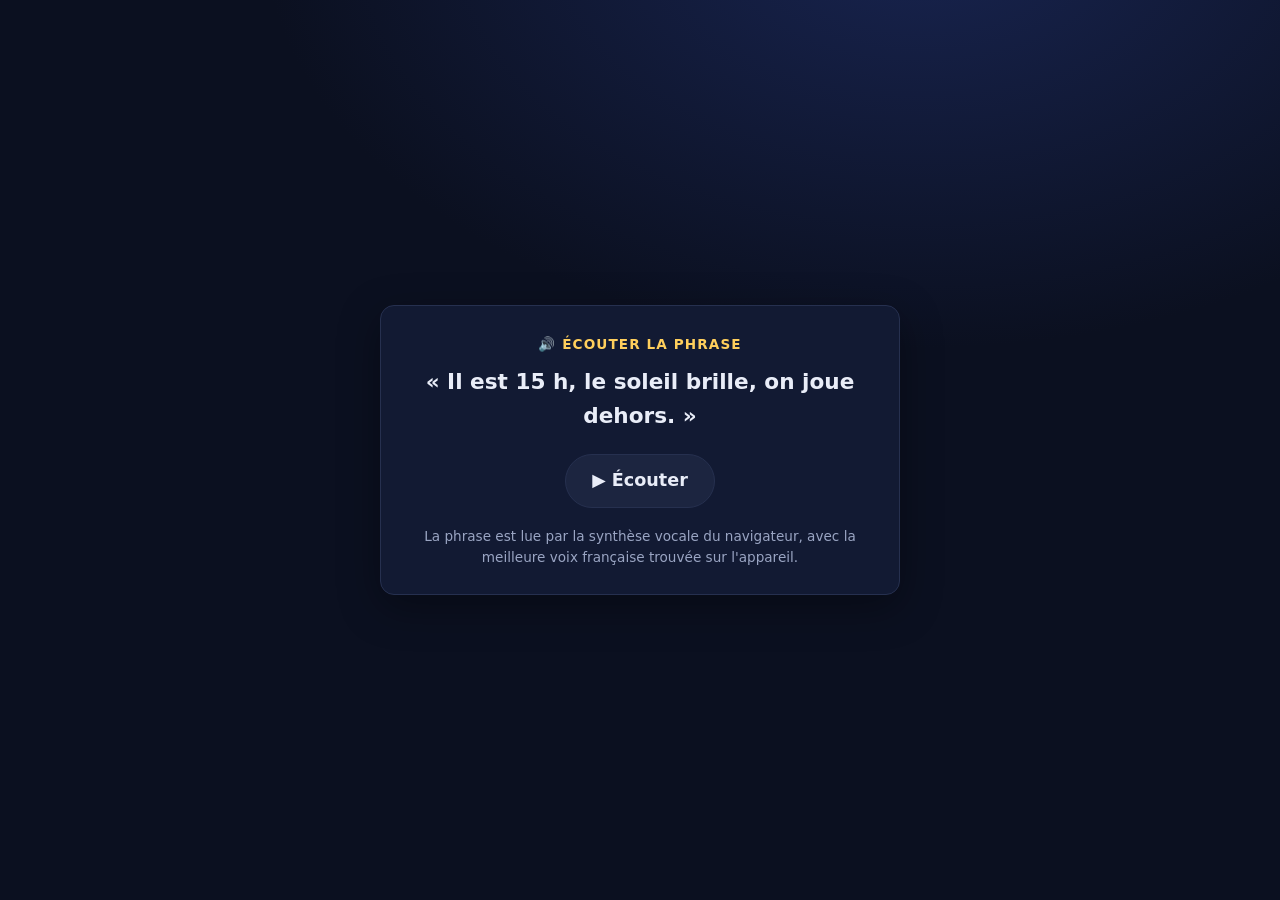
==== tools/ecoute-phrase.html @ 6060e2c4 "feat: page d'écoute autonome pour la phrase « il est 15 h, le soleil brille, on joue dehors » Petite" ====
<!DOCTYPE html>
<html lang="fr">
<head>
  <meta charset="utf-8">
  <meta name="viewport" content="width=device-width, initial-scale=1">
  <title>Écouter une phrase — Petit labo</title>
  <style>
    /* Thème sombre de la famille (repris de css/style.css). Page-outil autonome :
       zéro dépendance, ouvrable en double-cliquant le fichier ou via http.server. */
    :root {
      --bg: #0b1020;
      --surface: #121a33;
      --surface-2: #1c2540;
      --border: #26304f;
      --text: #e9edf8;
      --muted: #9aa5c3;
      --sun: #ffcf5c;
      --teal: #46c2a5;
      --radius: 14px;
    }
    * { box-sizing: border-box; }
    body {
      margin: 0;
      min-height: 100vh;
      display: flex;
      align-items: center;
      justify-content: center;
      padding: 24px;
      background-color: var(--bg);
      background-image: radial-gradient(1100px 700px at 72% -8%, #182450 0%, rgba(11, 16, 32, 0) 60%);
      color: var(--text);
      font-family: system-ui, -apple-system, "Segoe UI", Roboto, sans-serif;
      line-height: 1.55;
    }
    .carte {
      background: var(--surface);
      border: 1px solid var(--border);
      border-radius: var(--radius);
      padding: 28px 26px 26px;
      max-width: 520px;
      width: 100%;
      text-align: center;
      box-shadow: 0 12px 40px rgba(0, 0, 0, 0.35);
    }
    h1 {
      margin: 0 0 6px;
      color: var(--sun);
      font-size: 0.85rem;
      font-weight: 700;
      letter-spacing: 0.08em;
      text-transform: uppercase;
    }
    .phrase {
      margin: 10px 0 22px;
      font-size: 1.35rem;
      font-weight: 600;
    }
    button {
      font: inherit;
      font-size: 1.1rem;
      font-weight: 700;
      color: var(--text);
      background: var(--surface-2);
      border: 1px solid var(--border);
      border-radius: 999px;
      padding: 12px 26px;
      cursor: pointer;
    }
    button:hover { border-color: var(--teal); }
    /* libellés empilés (patron de la famille) : la largeur du bouton ne bouge
       pas quand ▶ devient ⏹ */
    .piles { display: inline-grid; }
    .piles > span { grid-area: 1 / 1; }
    button[aria-pressed="false"] .l-stop,
    button[aria-pressed="true"] .l-play { visibility: hidden; }
    .note { margin: 18px 0 0; color: var(--muted); font-size: 0.85rem; }
  </style>
</head>
<body>
  <main class="carte">
    <h1>🔊 Écouter la phrase</h1>
    <p class="phrase">« Il est 15 h, le soleil brille, on joue dehors. »</p>
    <button id="btn-ecouter" type="button" aria-pressed="false">
      <span class="piles">
        <span class="l-play">▶ Écouter</span>
        <span class="l-stop">⏹ Stop</span>
      </span>
    </button>
    <p class="note" id="note">La phrase est lue par la synthèse vocale du navigateur,
      avec la meilleure voix française trouvée sur l'appareil.</p>
  </main>

  <script>
    (function () {
      var PHRASE = 'Il est quinze heures, le soleil brille, on joue dehors.';
      var btn = document.getElementById('btn-ecouter');
      var note = document.getElementById('note');

      if (!window.speechSynthesis || !window.SpeechSynthesisUtterance) {
        btn.disabled = true;
        note.textContent = 'Ce navigateur n’a pas de synthèse vocale.';
        return;
      }

      // même score que js/main.js : le français de France d'abord, les voix
      // neurales avant les métalliques, les voix rigolotes en dernier
      var voiceScore = function (v) {
        var lang = (v.lang || '').replace('_', '-').toLowerCase();
        var name = (v.name || '').toLowerCase();
        var s = 0;
        if (lang.indexOf('fr-fr') === 0) s += 60;
        else if (lang.indexOf('fr') === 0) s += 20;
        if (lang.indexOf('fr-ca') === 0) s -= 30;
        if (/natural|neural|online|premium|enhanced|am[ée]lior[ée]e|siri/.test(name)) s += 30;
        if (name.indexOf('google') !== -1) s += 24;
        if (/audrey|thomas|aur[ée]lie|marie|denise|henri|[ée]lo[ïi]se|vivienne|r[ée]my|jacqueline|charline|coralie|hortense/.test(name)) s += 12;
        if (!v.localService) s += 6;
        if (/espeak|eloquence|compact|robot/.test(name)) s -= 50;
        if (/eddy|\bflo\b|grandma|grandpa|\breed\b|rocko|sandy|shelley|jester|bells|organ|superstar|trinoids|whisper|zarvox|bad news|bahh|boing|bubbles|cellos|wobble/.test(name)) s -= 40;
        return s;
      };

      var frVoices = [];
      var refreshVoices = function () {
        var all = window.speechSynthesis.getVoices();
        frVoices = [];
        for (var i = 0; i < all.length; i++) {
          var v = all[i];
          if ((v.lang || '').replace('_', '-').toLowerCase().indexOf('fr') === 0) frVoices.push(v);
        }
        frVoices.sort(function (a, b) { return voiceScore(b) - voiceScore(a); });
      };
      refreshVoices();
      if ('onvoiceschanged' in window.speechSynthesis) {
        window.speechSynthesis.onvoiceschanged = refreshVoices;
      }

      var setPlaying = function (on) {
        btn.setAttribute('aria-pressed', on ? 'true' : 'false');
      };

      btn.addEventListener('click', function () {
        if (btn.getAttribute('aria-pressed') === 'true') {
          window.speechSynthesis.cancel();
          setPlaying(false);
          return;
        }
        window.speechSynthesis.cancel();
        var u = new SpeechSynthesisUtterance(PHRASE);
        var voice = frVoices.length ? frVoices[0] : null;
        u.lang = voice ? voice.lang : 'fr-FR';
        if (voice) u.voice = voice;
        u.rate = 0.92;
        u.pitch = 1.04;
        u.onend = function () { setPlaying(false); };
        u.onerror = function () { setPlaying(false); };
        setPlaying(true);
        window.speechSynthesis.speak(u);
      });
    })();
  </script>
</body>
</html>
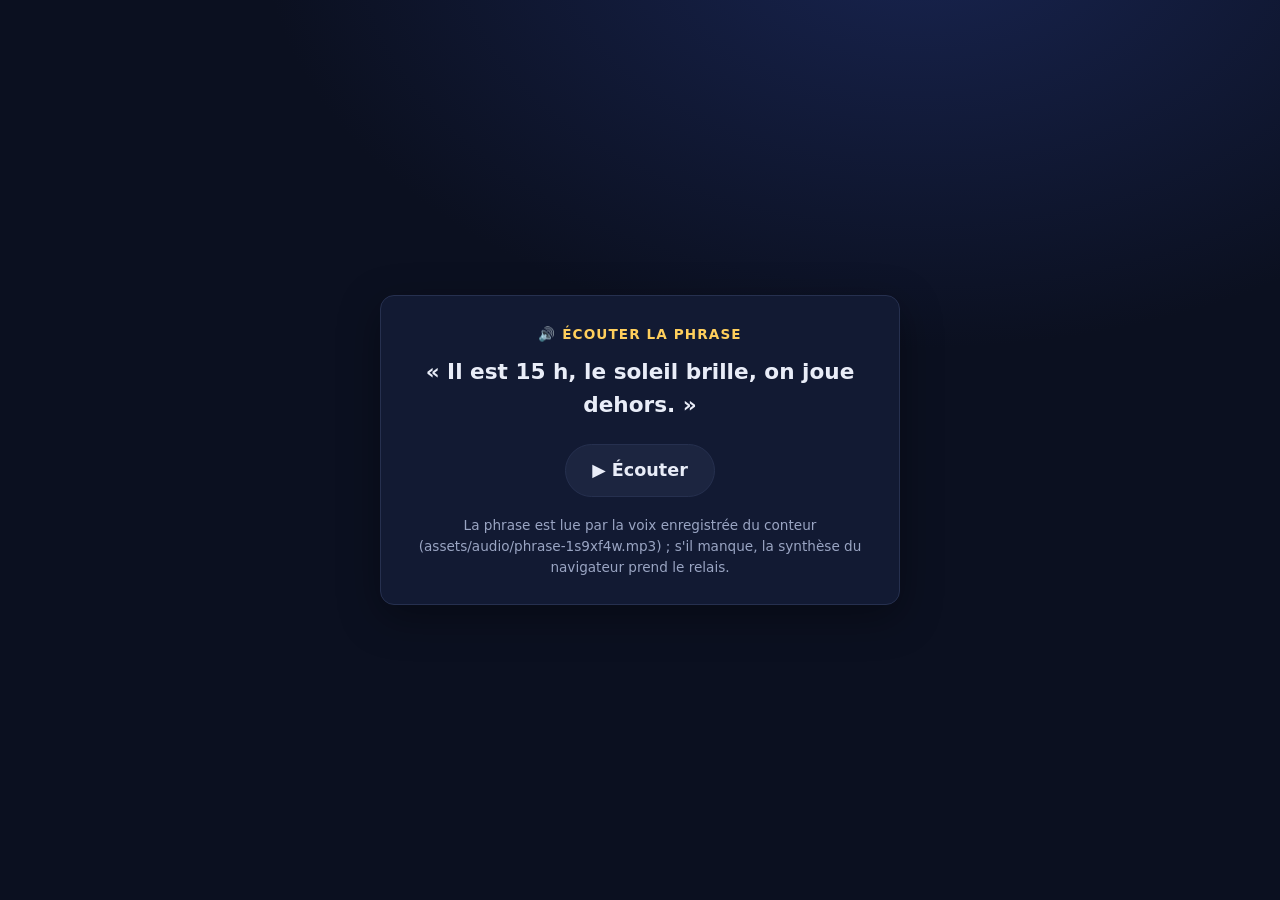
==== commit ac4561ea: "fix: la page d'écoute joue le mp3 enregistré du conteur, synthèse en repli La phrase « Il est 15 heu" ====
--- a/tools/ecoute-phrase.html
+++ b/tools/ecoute-phrase.html
@@ -86,21 +86,23 @@
         <span class="l-stop">⏹ Stop</span>
       </span>
     </button>
-    <p class="note" id="note">La phrase est lue par la synthèse vocale du navigateur,
-      avec la meilleure voix française trouvée sur l'appareil.</p>
+    <p class="note" id="note">La phrase est lue par la voix enregistrée du conteur
+      (assets/audio/phrase-1s9xf4w.mp3) ; s'il manque, la synthèse du navigateur prend le relais.</p>
   </main>
 
   <script>
     (function () {
-      var PHRASE = 'Il est quinze heures, le soleil brille, on joue dehors.';
+      // le texte EXACT du bloc phrase-1s9xf4w du manifeste (la voix enregistrée
+      // ne ment jamais) — il sert aussi de repli synthèse si le mp3 manque
+      var PHRASE = 'Il est 15 heures : le soleil brille, on joue dehors.';
+      var MP3 = '../assets/audio/phrase-1s9xf4w.mp3';
       var btn = document.getElementById('btn-ecouter');
       var note = document.getElementById('note');
 
-      if (!window.speechSynthesis || !window.SpeechSynthesisUtterance) {
-        btn.disabled = true;
-        note.textContent = 'Ce navigateur n’a pas de synthèse vocale.';
-        return;
-      }
+      // un seul élément audio réutilisé (patron du site : iOS rejoue sans geste)
+      var lecteur = new Audio(MP3);
+      var mp3KO = false;
+      lecteur.addEventListener('error', function () { mp3KO = true; });
 
       // même score que js/main.js : le français de France d'abord, les voix
       // neurales avant les métalliques, les voix rigolotes en dernier
@@ -130,22 +132,29 @@
         }
         frVoices.sort(function (a, b) { return voiceScore(b) - voiceScore(a); });
       };
-      refreshVoices();
-      if ('onvoiceschanged' in window.speechSynthesis) {
-        window.speechSynthesis.onvoiceschanged = refreshVoices;
+      if (window.speechSynthesis) {
+        refreshVoices();
+        if ('onvoiceschanged' in window.speechSynthesis) {
+          window.speechSynthesis.onvoiceschanged = refreshVoices;
+        }
       }
 
       var setPlaying = function (on) {
         btn.setAttribute('aria-pressed', on ? 'true' : 'false');
       };
 
-      btn.addEventListener('click', function () {
-        if (btn.getAttribute('aria-pressed') === 'true') {
-          window.speechSynthesis.cancel();
+      var stop = function () {
+        if (window.speechSynthesis) window.speechSynthesis.cancel();
+        try { lecteur.pause(); } catch (e) { /* déjà arrêté */ }
+        setPlaying(false);
+      };
+
+      var direEnSynthese = function () {
+        if (!window.speechSynthesis || !window.SpeechSynthesisUtterance) {
+          note.textContent = 'Le mp3 est introuvable et ce navigateur n’a pas de synthèse vocale.';
           setPlaying(false);
           return;
         }
-        window.speechSynthesis.cancel();
         var u = new SpeechSynthesisUtterance(PHRASE);
         var voice = frVoices.length ? frVoices[0] : null;
         u.lang = voice ? voice.lang : 'fr-FR';
@@ -154,8 +163,20 @@
         u.pitch = 1.04;
         u.onend = function () { setPlaying(false); };
         u.onerror = function () { setPlaying(false); };
+        window.speechSynthesis.speak(u);
+      };
+
+      btn.addEventListener('click', function () {
+        if (btn.getAttribute('aria-pressed') === 'true') { stop(); return; }
+        stop();
         setPlaying(true);
-        window.speechSynthesis.speak(u);
+        if (mp3KO) { direEnSynthese(); return; }
+        lecteur.currentTime = 0;
+        lecteur.onended = function () { setPlaying(false); };
+        var p = lecteur.play();
+        if (p && p.catch) {
+          p.catch(function () { mp3KO = true; direEnSynthese(); });
+        }
       });
     })();
   </script>
